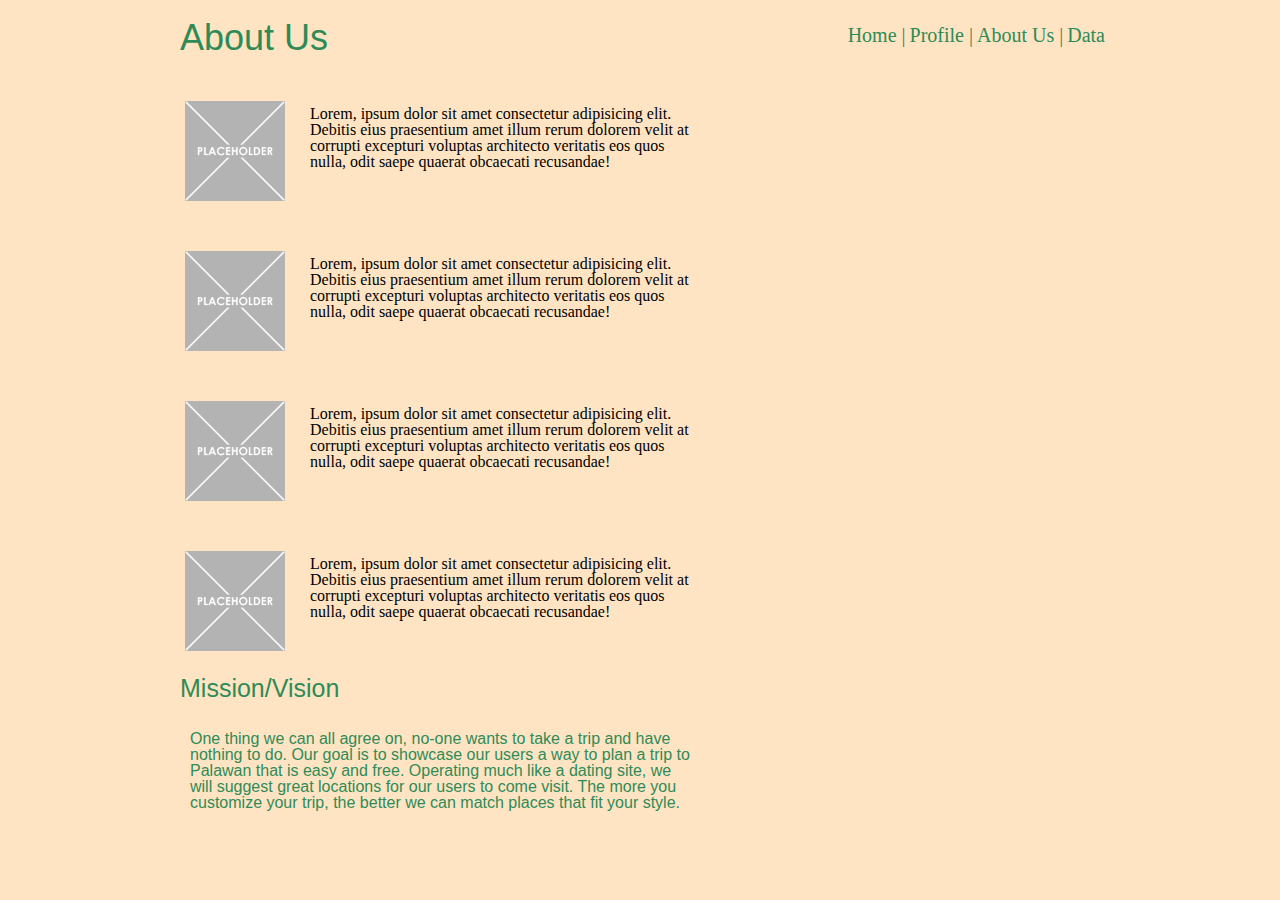
==== about.html @ 4f67165e "Merge pull request #53 from The-Kraken-201d65/metrics-js" ====
<!DOCTYPE html>
<html lang="en">

<head>
  <meta charset="UTF-8">
  <meta name="viewport" content="width=device-width, initial-scale=1.0">
  <title>Bisita.co</title>
  <link rel="stylesheet" href="CSS/reset.css">
  <link rel="stylesheet" href="CSS/about.css">
</head>

<body>

  <header>
    <nav>
      <ul>
        <li><a  href="/index.html"> Home |</a></li>
        <li><a  href="/profile.html"> Profile |</a></li>
        <li><a  href="/about.html"> About Us |</a></li>
        <li><a  href="/data.html"> Data </a></li>
      </ul>
    </nav>
    <h1>About Us</h1>
  </header>

  <ul>
    <li>
      <img src="images/imgPlaceHold.png" height="100px" width="100px" alt="">
      <p>Lorem, ipsum dolor sit amet consectetur adipisicing elit. Debitis eius praesentium amet illum rerum dolorem
      velit at corrupti excepturi voluptas architecto veritatis eos quos nulla, odit saepe quaerat obcaecati
      recusandae!</p>
    </li>

    <li>
      <img src="images/imgPlaceHold.png" height="100px" width="100px" alt="">
      <p>Lorem, ipsum dolor sit amet consectetur adipisicing elit. Debitis eius praesentium amet illum rerum dolorem
        velit at corrupti excepturi voluptas architecto veritatis eos quos nulla, odit saepe quaerat obcaecati
        recusandae!</p>
    </li>

    <li>
      <img src="images/imgPlaceHold.png" height="100px" width="100px" alt="">
      <p>Lorem, ipsum dolor sit amet consectetur adipisicing elit. Debitis eius praesentium amet illum rerum dolorem
        velit at corrupti excepturi voluptas architecto veritatis eos quos nulla, odit saepe quaerat obcaecati
        recusandae!</p>
    </li>

    <li>
      <img src="images/imgPlaceHold.png" height="100px" width="100px" alt="">
      <p>Lorem, ipsum dolor sit amet consectetur adipisicing elit. Debitis eius praesentium amet illum rerum dolorem
        velit at corrupti excepturi voluptas architecto veritatis eos quos nulla, odit saepe quaerat obcaecati
        recusandae!</p>
      </li>

  </ul>


    
    
    
    
    <footer>
      <h2> Mission/Vision</h2>
      <p>One thing we can all agree on, no-one wants to take a trip and have nothing to do. Our goal is to showcase our users a way to plan a trip to Palawan that is easy and free. Operating much like a dating site, we will suggest great locations for our users to come visit. The more you customize your trip, the better we can match places that fit your style.</p>
    </footer>

</body>

</html>
---- CSS/about.css ----
body {
  width: 960px;
  margin: 0 auto;
  background-color: bisque;
}

nav {
  float: right;
  padding-right: 15px;
  padding-top: 25px;
}

nav > ul > li {
  display: inline;
  font-size: 20px;
}

a {
  text-decoration: none;
  color: seagreen;
}

h1 {
  font-size: 36px;
  padding: 20px;
  font-family: 'Franklin Gothic Medium', 'Arial Narrow', Arial, sans-serif;
  color: seagreen;
}

img {
  float: left;
  padding: 25px;
}

body > ul > li {
  overflow: hidden;
}

p {
  padding: 30px;
  width: 500px;
}

h2 {
  font-size: 25px;
  font-family: 'Franklin Gothic Medium', 'Arial Narrow', Arial, sans-serif;
  color: seagreen;
  padding-left: 20px;
}

footer > p {
  font-family: 'Franklin Gothic Medium', 'Arial Narrow', Arial, sans-serif;
  color: seagreen;
}
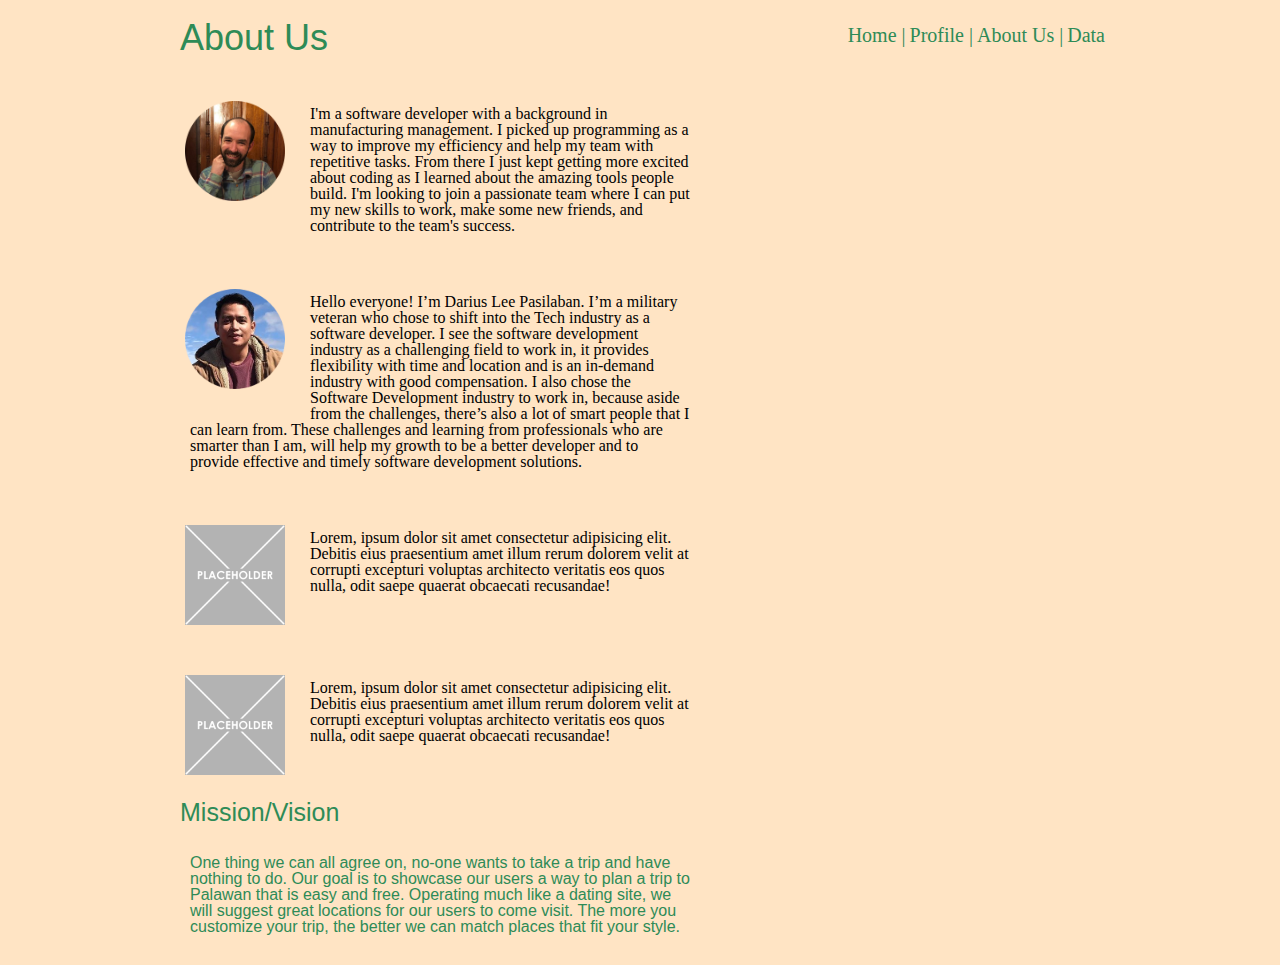
==== commit 07c07070: "updated about.html" ====
--- a/about.html
+++ b/about.html
@@ -14,10 +14,10 @@
   <header>
     <nav>
       <ul>
-        <li><a  href="/index.html"> Home |</a></li>
-        <li><a  href="/profile.html"> Profile |</a></li>
-        <li><a  href="/about.html"> About Us |</a></li>
-        <li><a  href="/data.html"> Data </a></li>
+        <li><a  href="index.html"> Home |</a></li>
+        <li><a  href="profile.html"> Profile |</a></li>
+        <li><a  href="about.html"> About Us |</a></li>
+        <li><a  href="data.html"> Data </a></li>
       </ul>
     </nav>
     <h1>About Us</h1>
@@ -25,17 +25,20 @@
 
   <ul>
     <li>
-      <img src="images/imgPlaceHold.png" height="100px" width="100px" alt="">
-      <p>Lorem, ipsum dolor sit amet consectetur adipisicing elit. Debitis eius praesentium amet illum rerum dolorem
-      velit at corrupti excepturi voluptas architecto veritatis eos quos nulla, odit saepe quaerat obcaecati
-      recusandae!</p>
+      <img src="images/jack.png" height="100px" width="100px" alt="">
+      <p>
+        I'm a software developer with a background in manufacturing management. I picked up programming as a way to improve my efficiency and help my team with repetitive tasks. From there I just kept getting more excited about coding as I learned about the amazing tools people build. I'm looking to join a passionate team where I can put my new skills to work, make some new friends, and contribute to the team's success.
+      </p>
     </li>
 
     <li>
-      <img src="images/imgPlaceHold.png" height="100px" width="100px" alt="">
-      <p>Lorem, ipsum dolor sit amet consectetur adipisicing elit. Debitis eius praesentium amet illum rerum dolorem
-        velit at corrupti excepturi voluptas architecto veritatis eos quos nulla, odit saepe quaerat obcaecati
-        recusandae!</p>
+      <img src="images/darius.png" height="100px" width="100px" alt="">
+      <p>
+        Hello everyone! I’m Darius Lee Pasilaban. I’m a military veteran who chose to shift into the Tech industry as a software developer. I see the software development industry as a challenging field to work in, it provides flexibility with time and location and is an in-demand industry with good compensation. 
+
+        I also chose the Software Development industry to work in, because aside from the challenges, there’s also a lot of smart people that I can learn from. These challenges and learning from professionals who are smarter than I am, will help my growth to be a better developer and to provide effective and timely software development solutions.
+
+      </p>
     </li>
 
     <li>
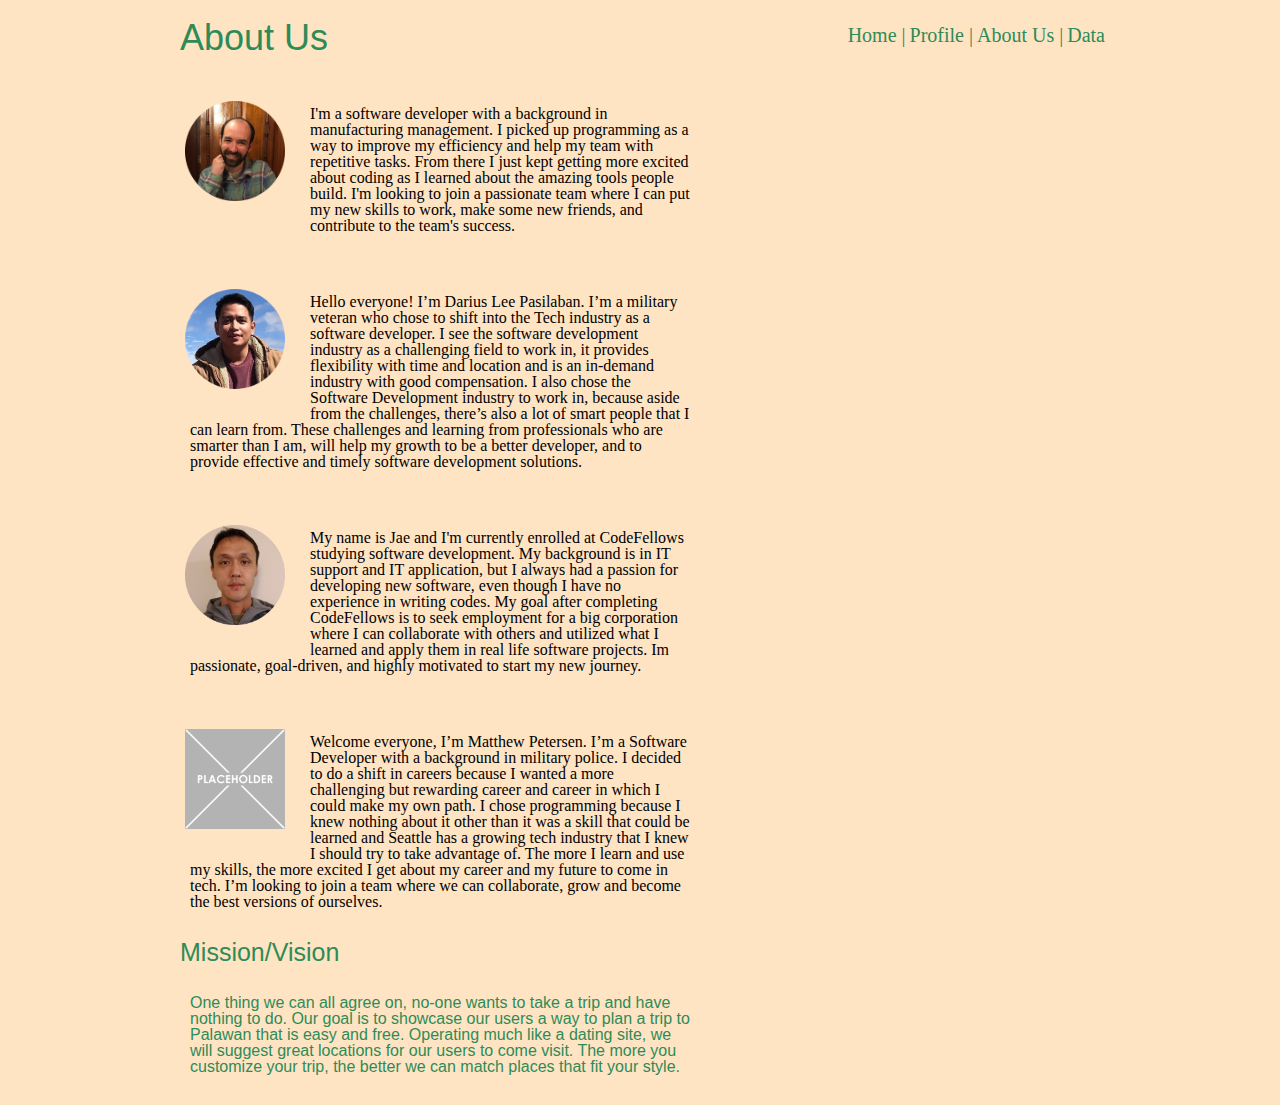
==== commit b5844ff6: "updated about page and adding image asset" ====
--- a/about.html
+++ b/about.html
@@ -36,23 +36,23 @@
       <p>
         Hello everyone! I’m Darius Lee Pasilaban. I’m a military veteran who chose to shift into the Tech industry as a software developer. I see the software development industry as a challenging field to work in, it provides flexibility with time and location and is an in-demand industry with good compensation. 
 
-        I also chose the Software Development industry to work in, because aside from the challenges, there’s also a lot of smart people that I can learn from. These challenges and learning from professionals who are smarter than I am, will help my growth to be a better developer and to provide effective and timely software development solutions.
+        I also chose the Software Development industry to work in, because aside from the challenges, there’s also a lot of smart people that I can learn from. These challenges and learning from professionals who are smarter than I am, will help my growth to be a better developer, and to provide effective and timely software development solutions.
 
       </p>
     </li>
 
     <li>
-      <img src="images/imgPlaceHold.png" height="100px" width="100px" alt="">
-      <p>Lorem, ipsum dolor sit amet consectetur adipisicing elit. Debitis eius praesentium amet illum rerum dolorem
-        velit at corrupti excepturi voluptas architecto veritatis eos quos nulla, odit saepe quaerat obcaecati
-        recusandae!</p>
+      <img src="images/jae-choi.png" height="100px" width="100px" alt="">
+      <p>
+        My name is Jae and I'm currently enrolled at CodeFellows studying software development. My background is in IT support and IT application, but I always had a passion for developing new software, even though I have no experience in writing codes. My goal after completing CodeFellows is to seek employment for a big corporation where I can collaborate with others and utilized what I learned and apply them in real life software projects. Im passionate, goal-driven, and highly motivated to start my new journey.
+      </p>
     </li>
 
     <li>
       <img src="images/imgPlaceHold.png" height="100px" width="100px" alt="">
-      <p>Lorem, ipsum dolor sit amet consectetur adipisicing elit. Debitis eius praesentium amet illum rerum dolorem
-        velit at corrupti excepturi voluptas architecto veritatis eos quos nulla, odit saepe quaerat obcaecati
-        recusandae!</p>
+      <p>
+        Welcome everyone, I’m Matthew Petersen. I’m a Software Developer with a background in military police. I decided to do a shift in careers because I wanted a more challenging but rewarding career and career in which I could make my own path. I chose programming because I knew nothing about it other than it was a skill that could be learned and Seattle has a growing tech industry that I knew I should try to take advantage of. The more I learn and use my skills, the more excited I get about my career and my future to come in tech. I’m looking to join a team where we can collaborate, grow and become the best versions of ourselves.
+      </p>
       </li>
 
   </ul>
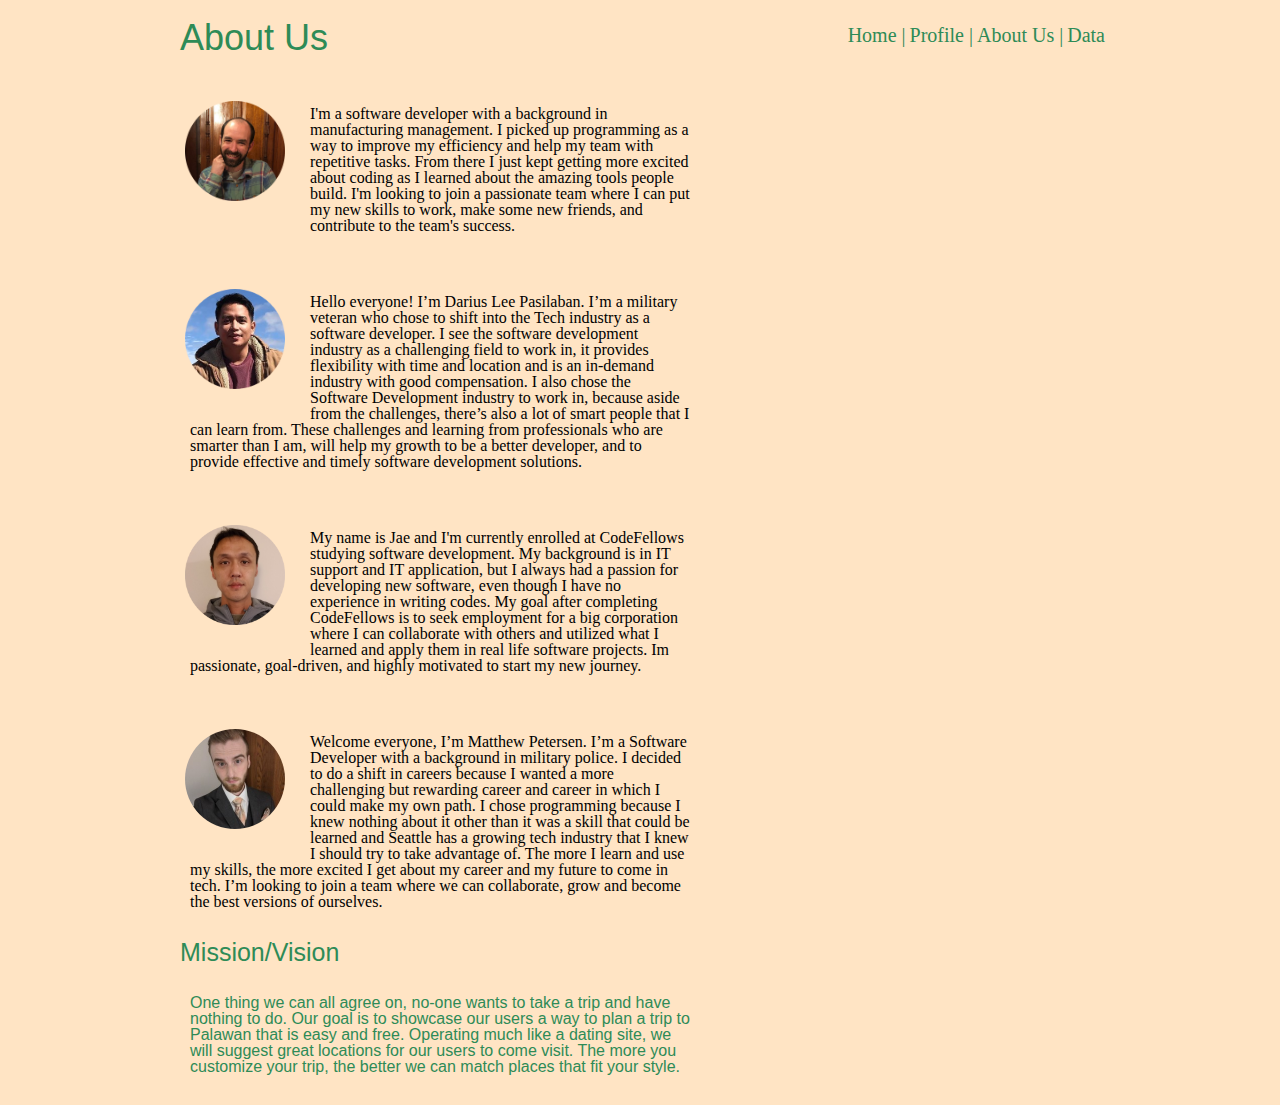
==== commit 50e33478: "updated about page and added an image asset" ====
--- a/about.html
+++ b/about.html
@@ -49,7 +49,7 @@
     </li>
 
     <li>
-      <img src="images/imgPlaceHold.png" height="100px" width="100px" alt="">
+      <img src="images/matthew.png" height="100px" width="100px" alt="">
       <p>
         Welcome everyone, I’m Matthew Petersen. I’m a Software Developer with a background in military police. I decided to do a shift in careers because I wanted a more challenging but rewarding career and career in which I could make my own path. I chose programming because I knew nothing about it other than it was a skill that could be learned and Seattle has a growing tech industry that I knew I should try to take advantage of. The more I learn and use my skills, the more excited I get about my career and my future to come in tech. I’m looking to join a team where we can collaborate, grow and become the best versions of ourselves.
       </p>
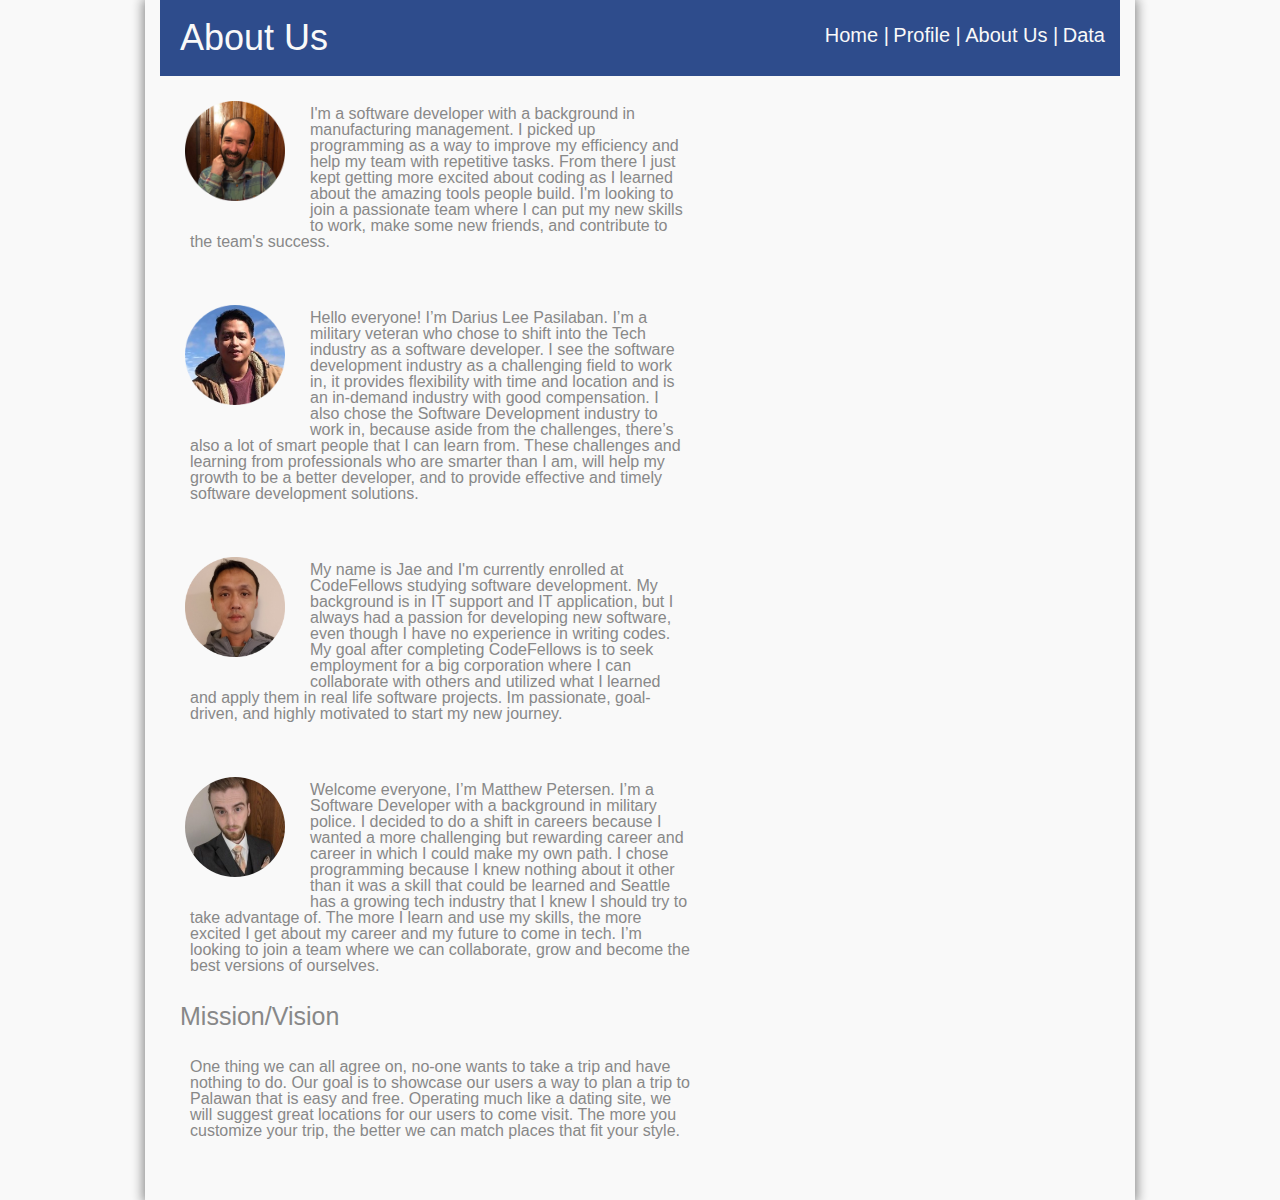
==== commit 0b97ba19: "updated darkmode" ====
--- a/about.html
+++ b/about.html
@@ -68,5 +68,5 @@
     </footer>
 
 </body>
-
+<script src="js/about.js"></script>
 </html>--- a/CSS/about.css
+++ b/CSS/about.css
@@ -1,7 +1,18 @@
 body {
   width: 960px;
+  height: 1200px;
   margin: 0 auto;
-  background-color: bisque;
+  background-color: #f9f9f9;
+  padding-left: 15px;
+  padding-right: 15px;
+  box-shadow: 0px 1px 11px 2px #888888;
+  font-family: Arial, Helvetica, sans-serif;
+  color: #888888
+}
+
+header{
+  background-color: #2e4c8c;
+
 }
 
 nav {
@@ -17,14 +28,13 @@
 
 a {
   text-decoration: none;
-  color: seagreen;
+  color: #f9f9f9;
 }
 
 h1 {
   font-size: 36px;
   padding: 20px;
-  font-family: 'Franklin Gothic Medium', 'Arial Narrow', Arial, sans-serif;
-  color: seagreen;
+  color: #f9f9f9;
 }
 
 img {
@@ -43,12 +53,16 @@
 
 h2 {
   font-size: 25px;
-  font-family: 'Franklin Gothic Medium', 'Arial Narrow', Arial, sans-serif;
-  color: seagreen;
+  color: #888888;
   padding-left: 20px;
 }
 
+
 footer > p {
-  font-family: 'Franklin Gothic Medium', 'Arial Narrow', Arial, sans-serif;
-  color: seagreen;
+  color: #888888;
+}
+
+.dark-mode {
+  background-color: black;
+  color: white;
 }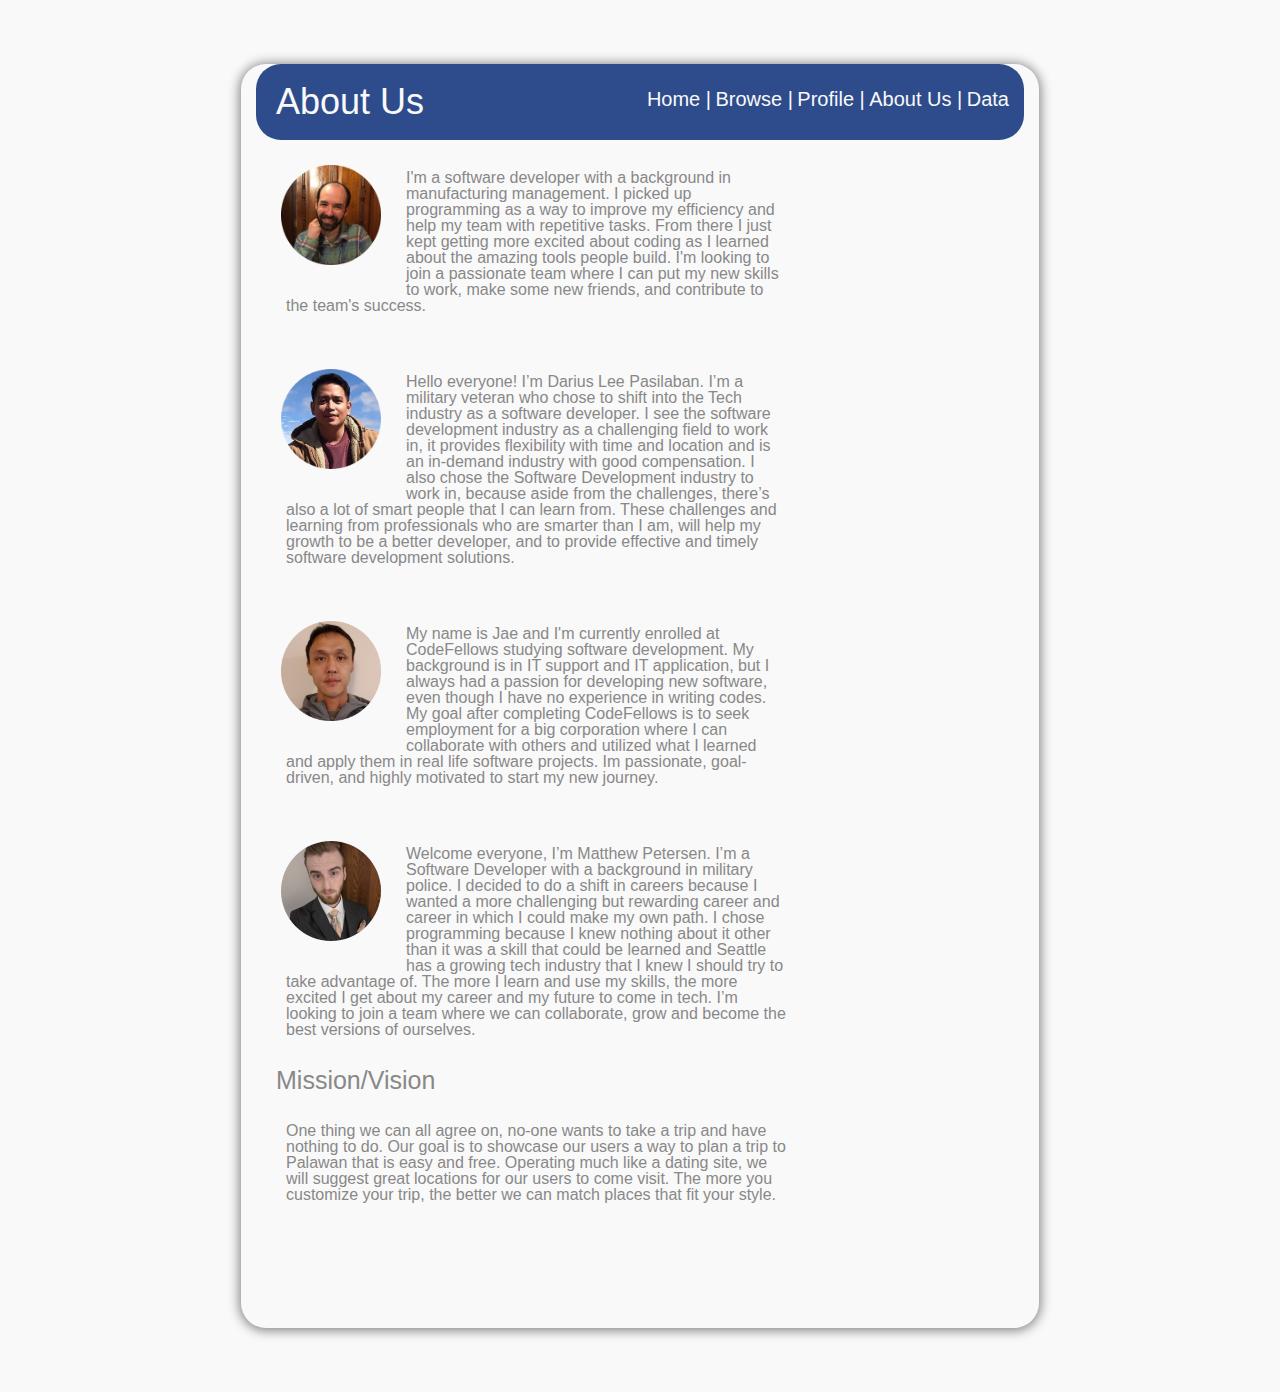
==== commit 0c1f367d: "adjusting links to include landing page" ====
--- a/about.html
+++ b/about.html
@@ -14,7 +14,8 @@
   <header>
     <nav>
       <ul>
-        <li><a  href="index.html"> Home |</a></li>
+        <li><a  href="landing-page.html"> Home |</a></li>
+        <li><a  href="index.html"> Browse |</a></li>
         <li><a  href="profile.html"> Profile |</a></li>
         <li><a  href="about.html"> About Us |</a></li>
         <li><a  href="data.html"> Data </a></li>
--- a/CSS/about.css
+++ b/CSS/about.css
@@ -7,12 +7,16 @@
   padding-right: 15px;
   box-shadow: 0px 1px 11px 2px #888888;
   font-family: Arial, Helvetica, sans-serif;
-  color: #888888
+  color: #888888;
+  border-radius: 25px;
+  margin: 5% auto 5% auto;
+  padding-bottom: 5%;
+  width: 60%;
 }
 
 header{
   background-color: #2e4c8c;
-
+  border-radius: 25px;
 }
 
 nav {
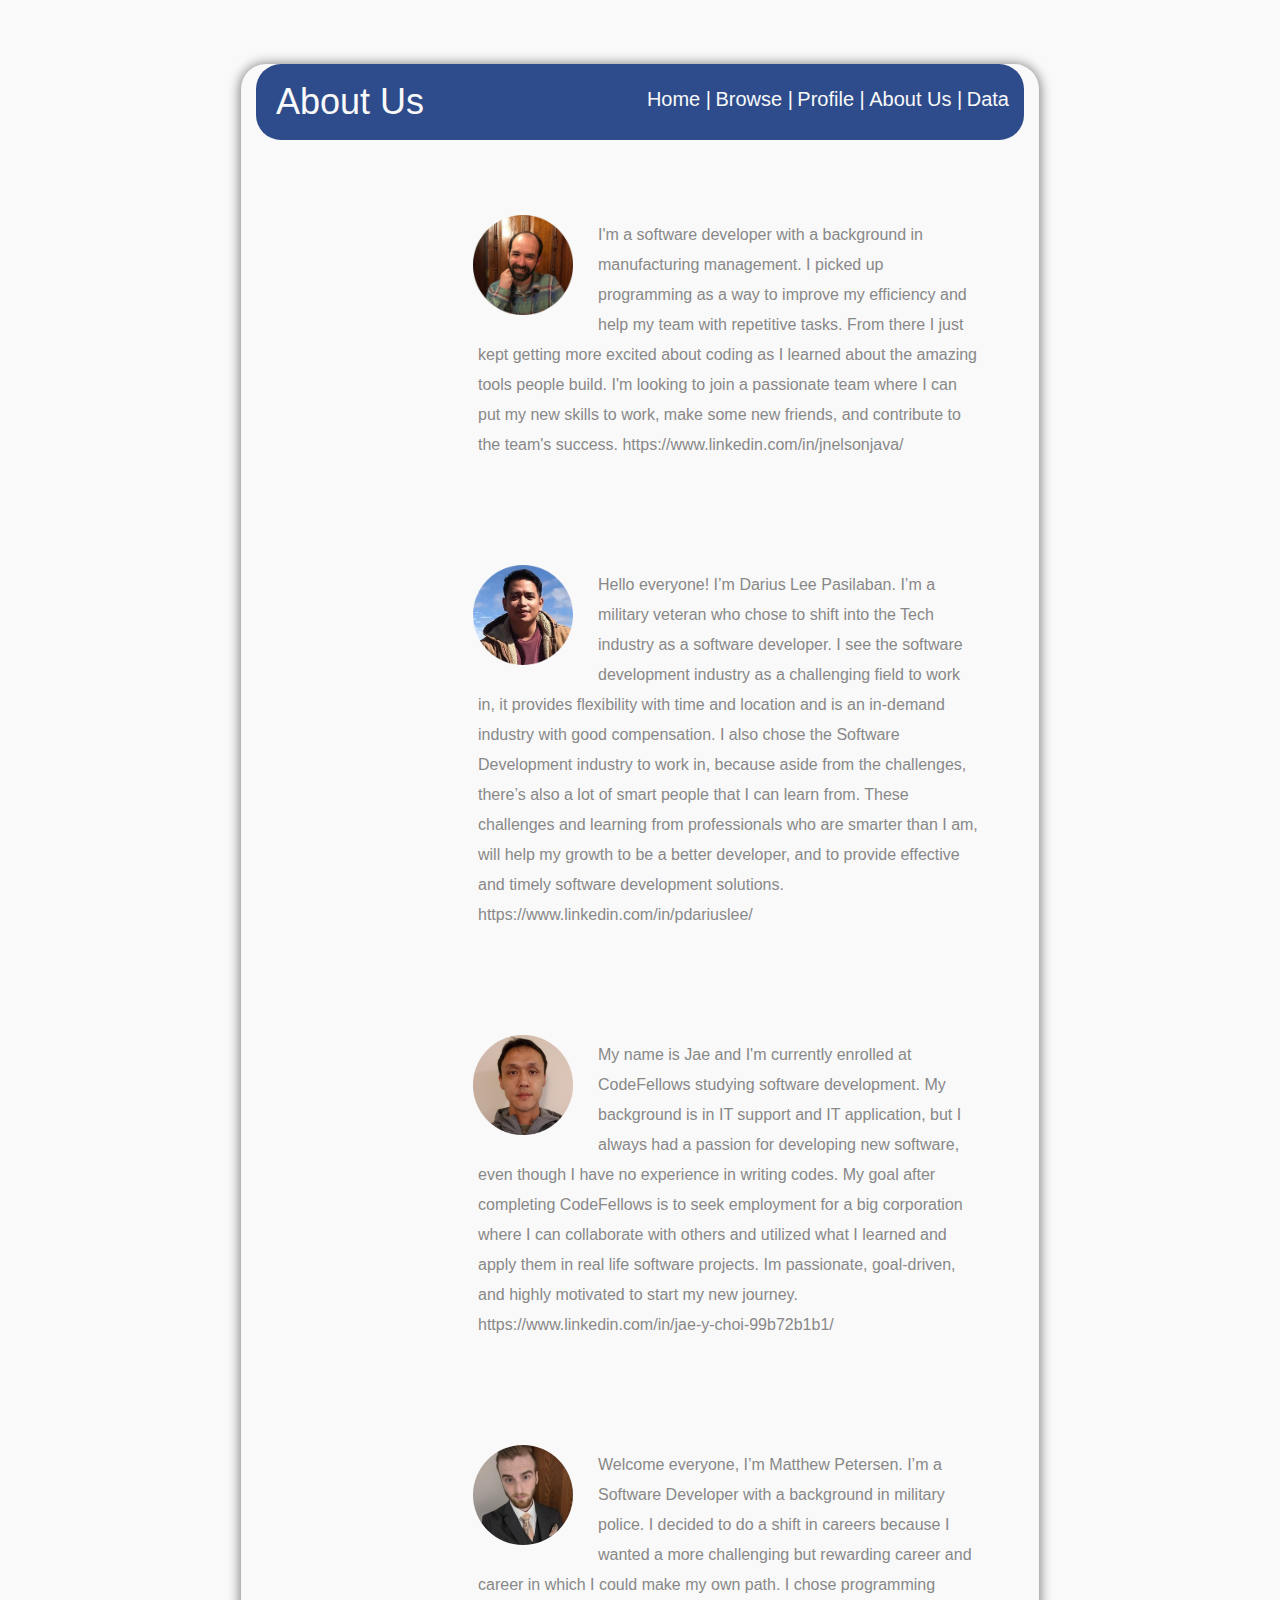
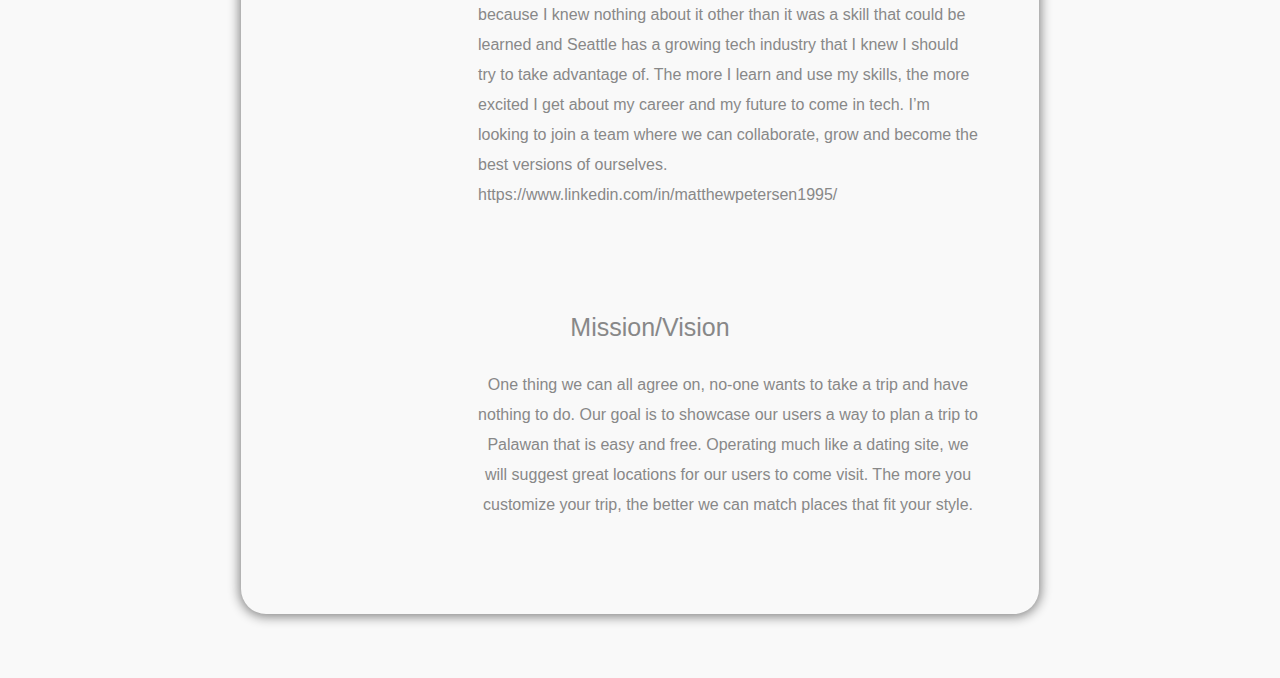
==== commit aaa63323: "added link to linkedin pages" ====
--- a/about.html
+++ b/about.html
@@ -28,7 +28,7 @@
     <li>
       <img src="images/jack.png" height="100px" width="100px" alt="">
       <p>
-        I'm a software developer with a background in manufacturing management. I picked up programming as a way to improve my efficiency and help my team with repetitive tasks. From there I just kept getting more excited about coding as I learned about the amazing tools people build. I'm looking to join a passionate team where I can put my new skills to work, make some new friends, and contribute to the team's success.
+        I'm a software developer with a background in manufacturing management. I picked up programming as a way to improve my efficiency and help my team with repetitive tasks. From there I just kept getting more excited about coding as I learned about the amazing tools people build. I'm looking to join a passionate team where I can put my new skills to work, make some new friends, and contribute to the team's success. https://www.linkedin.com/in/jnelsonjava/
       </p>
     </li>
 
@@ -37,7 +37,7 @@
       <p>
         Hello everyone! I’m Darius Lee Pasilaban. I’m a military veteran who chose to shift into the Tech industry as a software developer. I see the software development industry as a challenging field to work in, it provides flexibility with time and location and is an in-demand industry with good compensation. 
 
-        I also chose the Software Development industry to work in, because aside from the challenges, there’s also a lot of smart people that I can learn from. These challenges and learning from professionals who are smarter than I am, will help my growth to be a better developer, and to provide effective and timely software development solutions.
+        I also chose the Software Development industry to work in, because aside from the challenges, there’s also a lot of smart people that I can learn from. These challenges and learning from professionals who are smarter than I am, will help my growth to be a better developer, and to provide effective and timely software development solutions. https://www.linkedin.com/in/pdariuslee/
 
       </p>
     </li>
@@ -45,14 +45,14 @@
     <li>
       <img src="images/jae-choi.png" height="100px" width="100px" alt="">
       <p>
-        My name is Jae and I'm currently enrolled at CodeFellows studying software development. My background is in IT support and IT application, but I always had a passion for developing new software, even though I have no experience in writing codes. My goal after completing CodeFellows is to seek employment for a big corporation where I can collaborate with others and utilized what I learned and apply them in real life software projects. Im passionate, goal-driven, and highly motivated to start my new journey.
+        My name is Jae and I'm currently enrolled at CodeFellows studying software development. My background is in IT support and IT application, but I always had a passion for developing new software, even though I have no experience in writing codes. My goal after completing CodeFellows is to seek employment for a big corporation where I can collaborate with others and utilized what I learned and apply them in real life software projects. Im passionate, goal-driven, and highly motivated to start my new journey. https://www.linkedin.com/in/jae-y-choi-99b72b1b1/
       </p>
     </li>
 
     <li>
       <img src="images/matthew.png" height="100px" width="100px" alt="">
       <p>
-        Welcome everyone, I’m Matthew Petersen. I’m a Software Developer with a background in military police. I decided to do a shift in careers because I wanted a more challenging but rewarding career and career in which I could make my own path. I chose programming because I knew nothing about it other than it was a skill that could be learned and Seattle has a growing tech industry that I knew I should try to take advantage of. The more I learn and use my skills, the more excited I get about my career and my future to come in tech. I’m looking to join a team where we can collaborate, grow and become the best versions of ourselves.
+        Welcome everyone, I’m Matthew Petersen. I’m a Software Developer with a background in military police. I decided to do a shift in careers because I wanted a more challenging but rewarding career and career in which I could make my own path. I chose programming because I knew nothing about it other than it was a skill that could be learned and Seattle has a growing tech industry that I knew I should try to take advantage of. The more I learn and use my skills, the more excited I get about my career and my future to come in tech. I’m looking to join a team where we can collaborate, grow and become the best versions of ourselves. https://www.linkedin.com/in/matthewpetersen1995/
       </p>
       </li>
 
--- a/CSS/about.css
+++ b/CSS/about.css
@@ -1,6 +1,6 @@
 body {
-  width: 960px;
-  height: 1200px;
+  width: 80%;
+  height: 80%;
   margin: 0 auto;
   background-color: #f9f9f9;
   padding-left: 15px;
@@ -48,6 +48,9 @@
 
 body > ul > li {
   overflow: hidden;
+  margin-left: 25%;
+  margin-top: 50px;
+  line-height: 30px;
 }
 
 p {
@@ -59,11 +62,18 @@
   font-size: 25px;
   color: #888888;
   padding-left: 20px;
+  margin-top: 75px;
 }
 
+footer{
+  text-align: center;
+}
 
 footer > p {
   color: #888888;
+  margin-left: 25%;
+  line-height: 30px;
+
 }
 
 .dark-mode {
